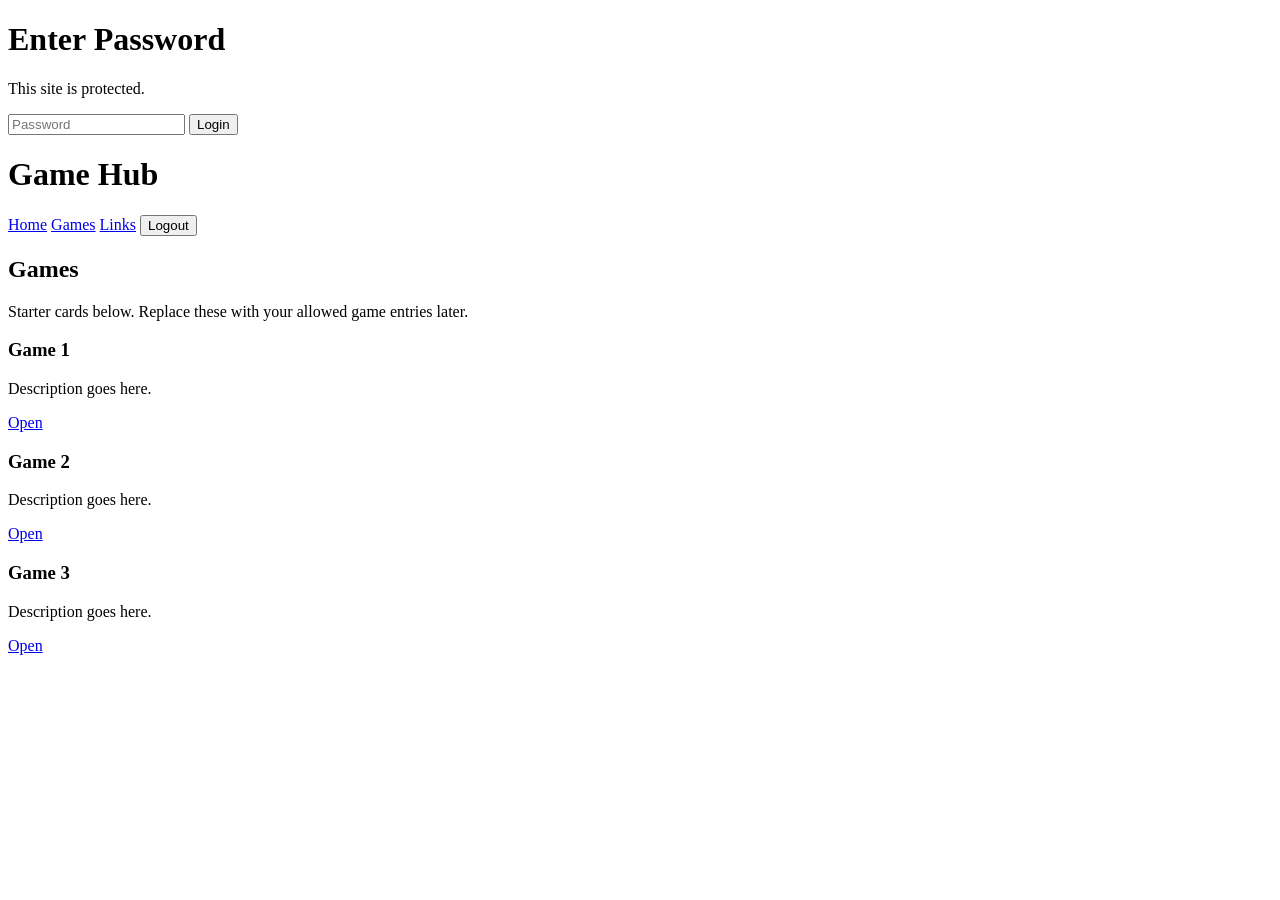
==== games.html @ 6cd7edb0 "Create games.html" ====
<!DOCTYPE html>
<html lang="en">
<head>
  <meta charset="UTF-8" />
  <meta name="viewport" content="width=device-width, initial-scale=1.0" />
  <title>Game Hub - Games</title>
  <link rel="stylesheet" href="style.css" />
</head>
<body>
  <div id="loginOverlay" class="overlay">
    <div class="login-box">
      <h1>Enter Password</h1>
      <p>This site is protected.</p>
      <input type="password" id="passwordInput" placeholder="Password" />
      <button id="loginButton">Login</button>
      <p id="loginMessage" class="error-msg"></p>
    </div>
  </div>

  <header>
    <h1>Game Hub</h1>
    <nav>
      <a href="index.html">Home</a>
      <a href="games.html">Games</a>
      <a href="links.html">Links</a>
      <button id="logoutButton" class="logout-btn">Logout</button>
    </nav>
  </header>

  <main class="container">
    <section class="hero">
      <h2>Games</h2>
      <p>Starter cards below. Replace these with your allowed game entries later.</p>
    </section>

    <section class="card-grid">
      <div class="card">
        <h3>Game 1</h3>
        <p>Description goes here.</p>
        <a class="card-link" href="#" target="_blank">Open</a>
      </div>

      <div class="card">
        <h3>Game 2</h3>
        <p>Description goes here.</p>
        <a class="card-link" href="#" target="_blank">Open</a>
      </div>

      <div class="card">
        <h3>Game 3</h3>
        <p>Description goes here.</p>
        <a class="card-link" href="#" target="_blank">Open</a>
      </div>
    </section>
  </main>

  <script src="script.js"></script>
</body>
</html>
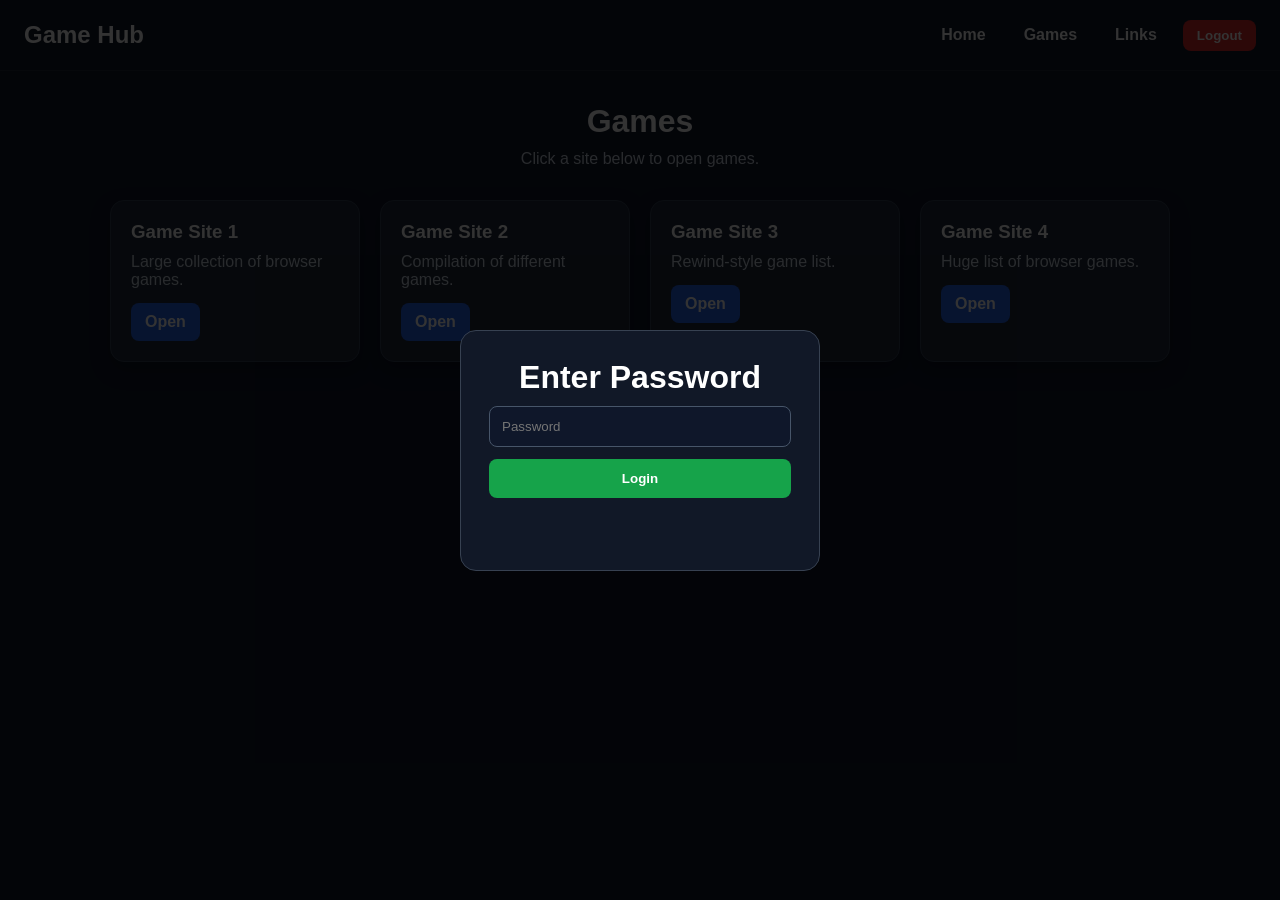
==== commit 74f77d93: "Update games.html" ====
--- a/games.html
+++ b/games.html
@@ -10,7 +10,6 @@
   <div id="loginOverlay" class="overlay">
     <div class="login-box">
       <h1>Enter Password</h1>
-      <p>This site is protected.</p>
       <input type="password" id="passwordInput" placeholder="Password" />
       <button id="loginButton">Login</button>
       <p id="loginMessage" class="error-msg"></p>
@@ -30,27 +29,43 @@
   <main class="container">
     <section class="hero">
       <h2>Games</h2>
-      <p>Starter cards below. Replace these with your allowed game entries later.</p>
+      <p>Click a site below to open games.</p>
     </section>
 
     <section class="card-grid">
+
       <div class="card">
-        <h3>Game 1</h3>
-        <p>Description goes here.</p>
-        <a class="card-link" href="#" target="_blank">Open</a>
+        <h3>Game Site 1</h3>
+        <p>Large collection of browser games.</p>
+        <a class="card-link" href="https://sites.google.com/site/unblockedwtf/" target="_blank">
+          Open
+        </a>
       </div>
 
       <div class="card">
-        <h3>Game 2</h3>
-        <p>Description goes here.</p>
-        <a class="card-link" href="#" target="_blank">Open</a>
+        <h3>Game Site 2</h3>
+        <p>Compilation of different games.</p>
+        <a class="card-link" href="https://sites.google.com/site/thegamecompilation/home" target="_blank">
+          Open
+        </a>
       </div>
 
       <div class="card">
-        <h3>Game 3</h3>
-        <p>Description goes here.</p>
-        <a class="card-link" href="#" target="_blank">Open</a>
+        <h3>Game Site 3</h3>
+        <p>Rewind-style game list.</p>
+        <a class="card-link" href="https://sites.google.com/site/unblockedgamestop/rewind" target="_blank">
+          Open
+        </a>
       </div>
+
+      <div class="card">
+        <h3>Game Site 4</h3>
+        <p>Huge list of browser games.</p>
+        <a class="card-link" href="https://sites.google.com/view/classroom66?authuser=0" target="_blank">
+          Open
+        </a>
+      </div>
+
     </section>
   </main>
 
--- a/style.css
+++ b/style.css
@@ -0,0 +1,184 @@
+* {
+  box-sizing: border-box;
+  margin: 0;
+  padding: 0;
+}
+
+body {
+  font-family: Arial, sans-serif;
+  background: #0f172a;
+  color: white;
+  min-height: 100vh;
+}
+
+header {
+  background: #111827;
+  padding: 18px 24px;
+  display: flex;
+  justify-content: space-between;
+  align-items: center;
+  border-bottom: 1px solid #1f2937;
+  position: sticky;
+  top: 0;
+  z-index: 10;
+}
+
+header h1 {
+  font-size: 1.5rem;
+}
+
+nav {
+  display: flex;
+  gap: 14px;
+  align-items: center;
+}
+
+nav a {
+  color: white;
+  text-decoration: none;
+  font-weight: bold;
+  padding: 8px 12px;
+  border-radius: 8px;
+  transition: 0.2s;
+}
+
+nav a:hover {
+  background: #1f2937;
+}
+
+.logout-btn {
+  background: #dc2626;
+  color: white;
+  border: none;
+  padding: 8px 14px;
+  border-radius: 8px;
+  cursor: pointer;
+  font-weight: bold;
+}
+
+.logout-btn:hover {
+  background: #b91c1c;
+}
+
+.container {
+  max-width: 1100px;
+  margin: 0 auto;
+  padding: 32px 20px;
+}
+
+.hero {
+  text-align: center;
+  margin-bottom: 32px;
+}
+
+.hero h2 {
+  font-size: 2rem;
+  margin-bottom: 10px;
+}
+
+.hero p {
+  color: #cbd5e1;
+  max-width: 700px;
+  margin: 0 auto;
+}
+
+.card-grid {
+  display: grid;
+  grid-template-columns: repeat(auto-fit, minmax(240px, 1fr));
+  gap: 20px;
+}
+
+.card {
+  background: #1e293b;
+  border: 1px solid #334155;
+  border-radius: 14px;
+  padding: 20px;
+  box-shadow: 0 8px 20px rgba(0, 0, 0, 0.25);
+}
+
+.card h3 {
+  margin-bottom: 10px;
+}
+
+.card p {
+  color: #cbd5e1;
+  margin-bottom: 14px;
+}
+
+.card-link {
+  display: inline-block;
+  text-decoration: none;
+  background: #2563eb;
+  color: white;
+  padding: 10px 14px;
+  border-radius: 8px;
+  font-weight: bold;
+}
+
+.card-link:hover {
+  background: #1d4ed8;
+}
+
+.overlay {
+  position: fixed;
+  inset: 0;
+  background: rgba(0, 0, 0, 0.8);
+  display: none;
+  justify-content: center;
+  align-items: center;
+  z-index: 999;
+}
+
+.overlay.active {
+  display: flex;
+}
+
+.login-box {
+  background: #111827;
+  padding: 28px;
+  border-radius: 16px;
+  width: 90%;
+  max-width: 360px;
+  text-align: center;
+  border: 1px solid #374151;
+}
+
+.login-box h1 {
+  margin-bottom: 10px;
+}
+
+.login-box p {
+  margin-bottom: 14px;
+  color: #cbd5e1;
+}
+
+.login-box input {
+  width: 100%;
+  padding: 12px;
+  margin-bottom: 12px;
+  border-radius: 8px;
+  border: 1px solid #475569;
+  background: #0f172a;
+  color: white;
+}
+
+.login-box button {
+  width: 100%;
+  padding: 12px;
+  border: none;
+  background: #16a34a;
+  color: white;
+  border-radius: 8px;
+  cursor: pointer;
+  font-weight: bold;
+}
+
+.login-box button:hover {
+  background: #15803d;
+}
+
+.error-msg {
+  margin-top: 10px;
+  color: #f87171;
+  min-height: 20px;
+}
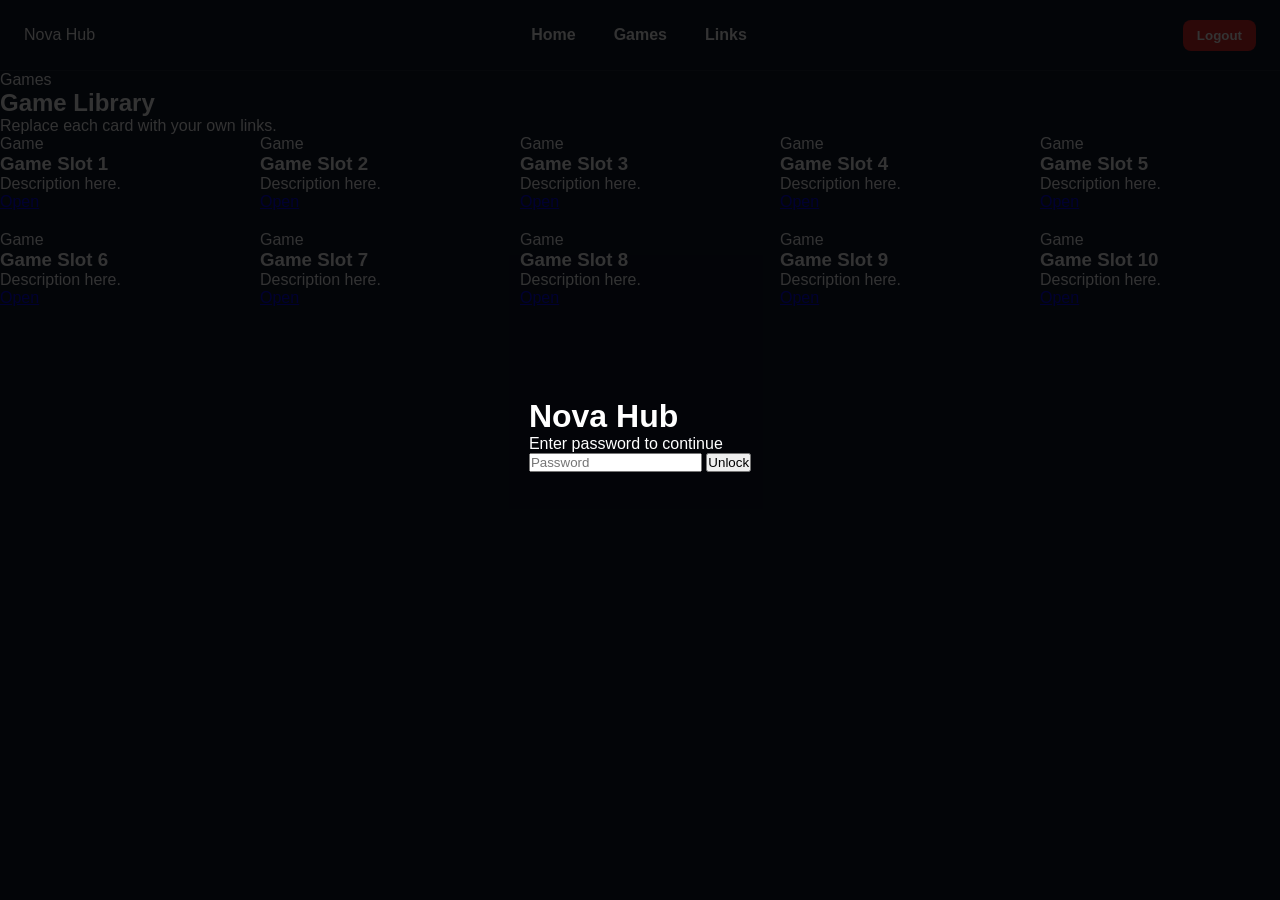
==== commit 5ee5937f: "Update games.html" ====
--- a/games.html
+++ b/games.html
@@ -3,68 +3,121 @@
 <head>
   <meta charset="UTF-8" />
   <meta name="viewport" content="width=device-width, initial-scale=1.0" />
-  <title>Game Hub - Games</title>
+  <title>Nova Hub - Games</title>
   <link rel="stylesheet" href="style.css" />
 </head>
 <body>
+
+  <!-- Login Overlay -->
   <div id="loginOverlay" class="overlay">
-    <div class="login-box">
-      <h1>Enter Password</h1>
+    <div class="login-panel">
+      <h1>Nova Hub</h1>
+      <p class="login-sub">Enter password to continue</p>
       <input type="password" id="passwordInput" placeholder="Password" />
-      <button id="loginButton">Login</button>
+      <button id="loginButton">Unlock</button>
       <p id="loginMessage" class="error-msg"></p>
     </div>
   </div>
 
-  <header>
-    <h1>Game Hub</h1>
-    <nav>
+  <!-- Top Bar -->
+  <header class="topbar">
+    <div class="brand">
+      <div class="brand-dot"></div>
+      <span>Nova Hub</span>
+    </div>
+
+    <nav class="nav">
       <a href="index.html">Home</a>
-      <a href="games.html">Games</a>
+      <a href="games.html" class="active">Games</a>
       <a href="links.html">Links</a>
-      <button id="logoutButton" class="logout-btn">Logout</button>
     </nav>
+
+    <button id="logoutButton" class="logout-btn">Logout</button>
   </header>
 
-  <main class="container">
-    <section class="hero">
-      <h2>Games</h2>
-      <p>Click a site below to open games.</p>
+  <!-- Main -->
+  <main class="page">
+    <section class="page-header">
+      <div>
+        <div class="hero-badge">Games</div>
+        <h1>Game Library</h1>
+        <p>Replace each card with your own links.</p>
+      </div>
     </section>
 
     <section class="card-grid">
 
-      <div class="card">
-        <h3>Game Site 1</h3>
-        <p>Large collection of browser games.</p>
-        <a class="card-link" href="https://sites.google.com/site/unblockedwtf/" target="_blank">
-          Open
-        </a>
-      </div>
+      <!-- CARD TEMPLATE x10 -->
 
-      <div class="card">
-        <h3>Game Site 2</h3>
-        <p>Compilation of different games.</p>
-        <a class="card-link" href="https://sites.google.com/site/thegamecompilation/home" target="_blank">
-          Open
-        </a>
-      </div>
+      <article class="game-card">
+        <div class="card-top"><span class="card-tag">Game</span></div>
+        <h3>Game Slot 1</h3>
+        <p>Description here.</p>
+        <a href="https://sites.google.com/site/unblockedwtf/" target="_blank" class="open-btn">Open</a>
+      </article>
 
-      <div class="card">
-        <h3>Game Site 3</h3>
-        <p>Rewind-style game list.</p>
-        <a class="card-link" href="https://sites.google.com/site/unblockedgamestop/rewind" target="_blank">
-          Open
-        </a>
-      </div>
+      <article class="game-card">
+        <div class="card-top"><span class="card-tag">Game</span></div>
+        <h3>Game Slot 2</h3>
+        <p>Description here.</p>
+        <a href="https://sites.google.com/site/thegamecompilation/home" target="_blank" class="open-btn">Open</a>
+      </article>
 
-      <div class="card">
-        <h3>Game Site 4</h3>
-        <p>Huge list of browser games.</p>
-        <a class="card-link" href="https://sites.google.com/view/classroom66?authuser=0" target="_blank">
-          Open
-        </a>
-      </div>
+      <article class="game-card">
+        <div class="card-top"><span class="card-tag">Game</span></div>
+        <h3>Game Slot 3</h3>
+        <p>Description here.</p>
+        <a href="https://sites.google.com/site/unblockedgamestop/rewind" target="_blank" class="open-btn">Open</a>
+      </article>
+
+      <article class="game-card">
+        <div class="card-top"><span class="card-tag">Game</span></div>
+        <h3>Game Slot 4</h3>
+        <p>Description here.</p>
+        <a href="https://sites.google.com/view/classroom66?authuser=0" target="_blank" class="open-btn">Open</a>
+      </article>
+
+      <article class="game-card">
+        <div class="card-top"><span class="card-tag">Game</span></div>
+        <h3>Game Slot 5</h3>
+        <p>Description here.</p>
+        <a href="LINK_5" target="_blank" class="open-btn">Open</a>
+      </article>
+
+      <article class="game-card">
+        <div class="card-top"><span class="card-tag">Game</span></div>
+        <h3>Game Slot 6</h3>
+        <p>Description here.</p>
+        <a href="LINK_6" target="_blank" class="open-btn">Open</a>
+      </article>
+
+      <article class="game-card">
+        <div class="card-top"><span class="card-tag">Game</span></div>
+        <h3>Game Slot 7</h3>
+        <p>Description here.</p>
+        <a href="LINK_7" target="_blank" class="open-btn">Open</a>
+      </article>
+
+      <article class="game-card">
+        <div class="card-top"><span class="card-tag">Game</span></div>
+        <h3>Game Slot 8</h3>
+        <p>Description here.</p>
+        <a href="LINK_8" target="_blank" class="open-btn">Open</a>
+      </article>
+
+      <article class="game-card">
+        <div class="card-top"><span class="card-tag">Game</span></div>
+        <h3>Game Slot 9</h3>
+        <p>Description here.</p>
+        <a href="LINK_9" target="_blank" class="open-btn">Open</a>
+      </article>
+
+      <article class="game-card">
+        <div class="card-top"><span class="card-tag">Game</span></div>
+        <h3>Game Slot 10</h3>
+        <p>Description here.</p>
+        <a href="LINK_10" target="_blank" class="open-btn">Open</a>
+      </article>
 
     </section>
   </main>
